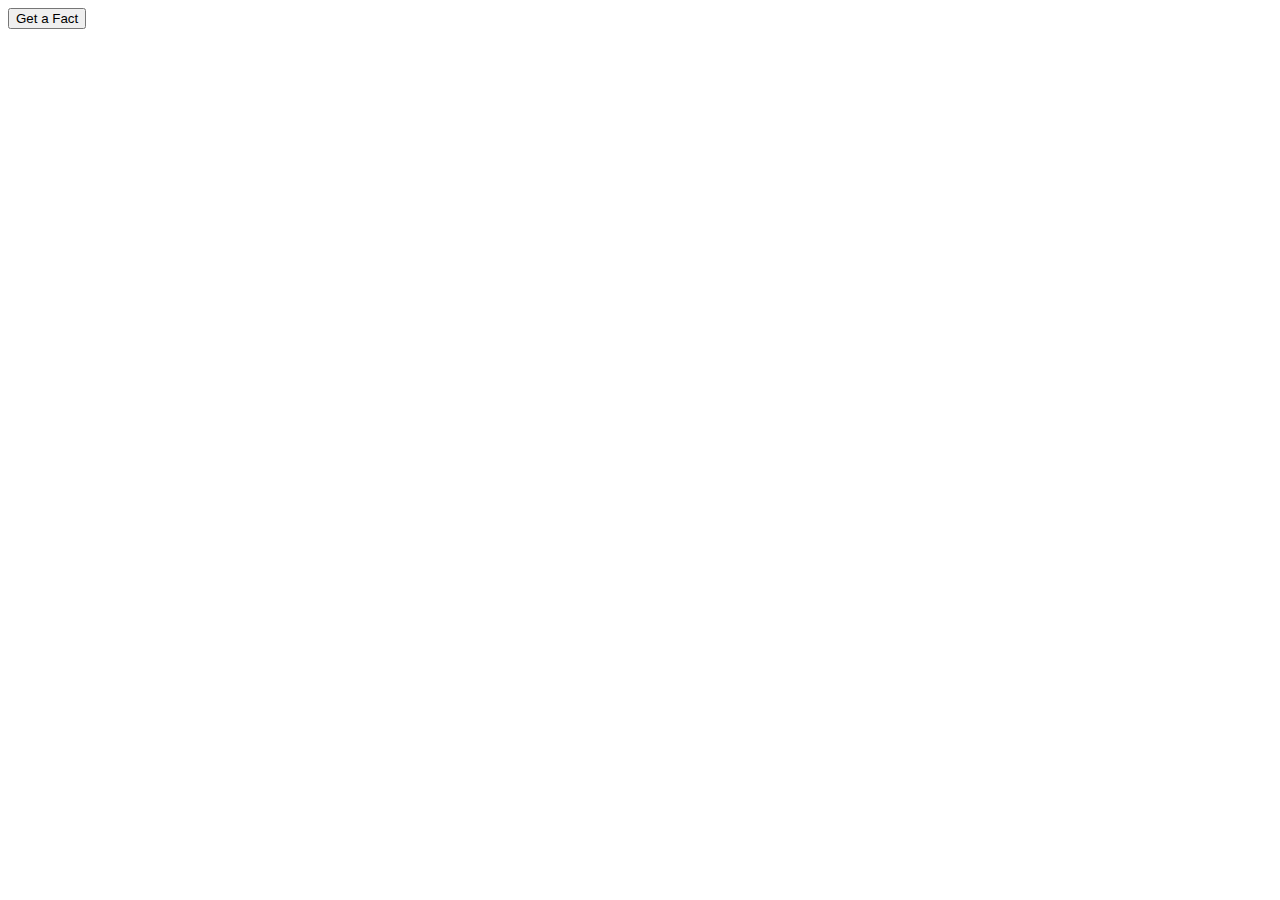
==== api call/index.html @ 22b0290f "api calls 18/12" ====
<!DOCTYPE html>
<html lang="en">

<head>
    <meta charset="UTF-8">
    <meta name="viewport" content="width=device-width, initial-scale=1.0">
    <title>Api calls</title>
    <link rel="stylesheet" href="style.css">
</head>

<body>
    <button id="btn">Get a Fact</button>
    <p id="fact"></p>
    <script src="app.js"></script>
</body>

</html>
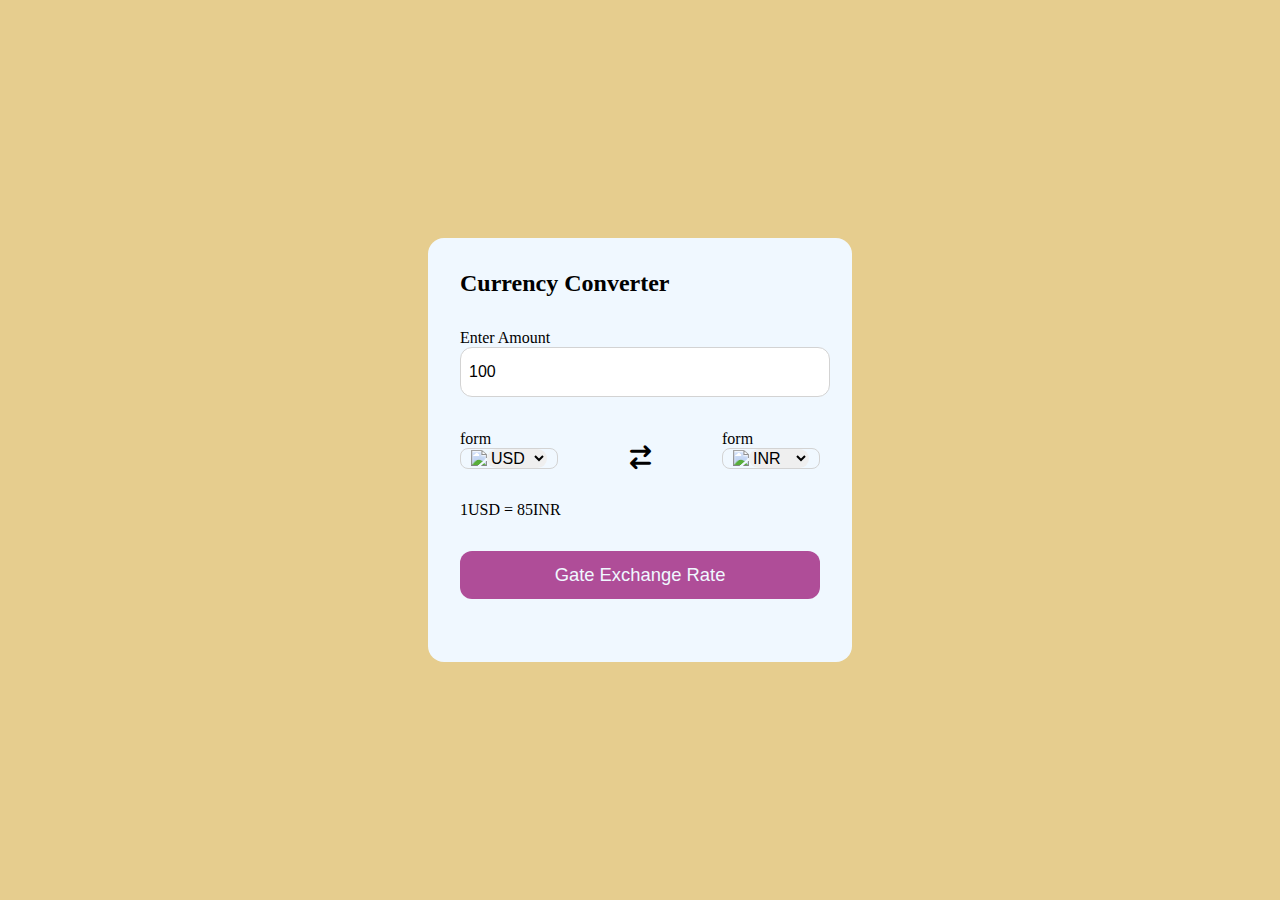
==== commit 1ca70683: "api calls 20/12" ====
--- a/api call/index.html
+++ b/api call/index.html
@@ -4,13 +4,50 @@
 <head>
     <meta charset="UTF-8">
     <meta name="viewport" content="width=device-width, initial-scale=1.0">
-    <title>Api calls</title>
+    <title>currency Converter</title>
     <link rel="stylesheet" href="style.css">
+    <link 
+    rel="stylesheet"
+     href="https://cdnjs.cloudflare.com/ajax/libs/font-awesome/6.7.2/css/all.min.css" 
+     integrity="sha512-Evv84Mr4kqVGRNSgIGL/F/aIDqQb7xQ2vcrdIwxfjThSH8CSR7PBEakCr51Ck+w+/U6swU2Im1vVX0SVk9ABhg=="
+     crossorigin="anonymous" 
+     referrerpolicy="no-referrer" />
 </head>
 
 <body>
-    <button id="btn">Get a Fact</button>
-    <p id="fact"></p>
+    <div class="container">
+        <h2>Currency Converter</h2>
+        <form>
+            <div class="amount">
+                <p>Enter Amount</p>
+                <input value="100" type="text" />
+            </div>
+            <div class="dropdown">
+                <div class="from">
+                    <p>form</p>
+                    <div class="select-container">
+                        <img src="https://flagsapi.com/US/flat/64.png">
+                        <select name="from">
+                           
+                        </select>
+                    </div>
+                </div>
+                <i class="fa-solid fa-arrow-right-arrow-left"></i>
+                <div class="to">
+                    <p>form</p>
+                    <div class="select-container">
+                        <img src="https://flagsapi.com/IN/flat/64.png">
+                            <select name="to">
+                          
+                        </select>
+                    </div>
+                </div>
+            </div>
+            <div class="msg">1USD = 85INR</div>
+            <button>Gate Exchange Rate</button>
+        </form>
+    </div>
+    <script src="codes.js"></script>
     <script src="app.js"></script>
 </body>
 
--- a/api call/style.css
+++ b/api call/style.css
@@ -0,0 +1,82 @@
+* {
+    margin: 0;
+    padding: 0;
+}
+
+body {
+    display: flex;
+    justify-content: center;
+    align-items: center;
+    min-height: 100vh;
+    background-color: #e6cd8e;
+}
+
+.container {
+    background-color: aliceblue;
+    padding: 2rem;
+    border-radius: 1rem;
+    min-height: 40vh;
+    width: 40vh;
+}
+
+form {
+    margin: 2rem 0 1rem 0;
+}
+
+ form select,
+ button,
+ input {
+    width: 100%;
+    border: none;
+    outline: none;
+    border-radius: 0.75rem;
+}
+
+form input {
+    border: 1px solid lightgray;
+    font-size: 1rem;
+    height: 3rem;
+    padding-left: 0.5rem;
+}
+
+.dropdown {
+    display: flex;
+    justify-content: space-between;
+    align-items: center;
+    margin-top: 2rem;
+}
+
+.dropdown i {
+    font-size: 1.5rem;
+    margin-top: 1rem;
+}
+
+.select-container img {
+    max-width: 2rem;
+}
+
+.select-container {
+    display: flex;
+    justify-content: center;
+    align-items: center;
+    width: 6rem;
+    border-radius: 0.5rem;
+    border:1px solid lightgray ;
+}
+
+.select-container select {
+    font-size: 1rem;
+    width: auto;
+}
+
+.msg {
+    margin: 2rem 0 2rem 0;
+}
+
+form button {
+    height: 3rem;
+    background-color: #af4d98;
+    color: aliceblue;
+    font-size: 1.15rem;
+    cursor: pointer;
+}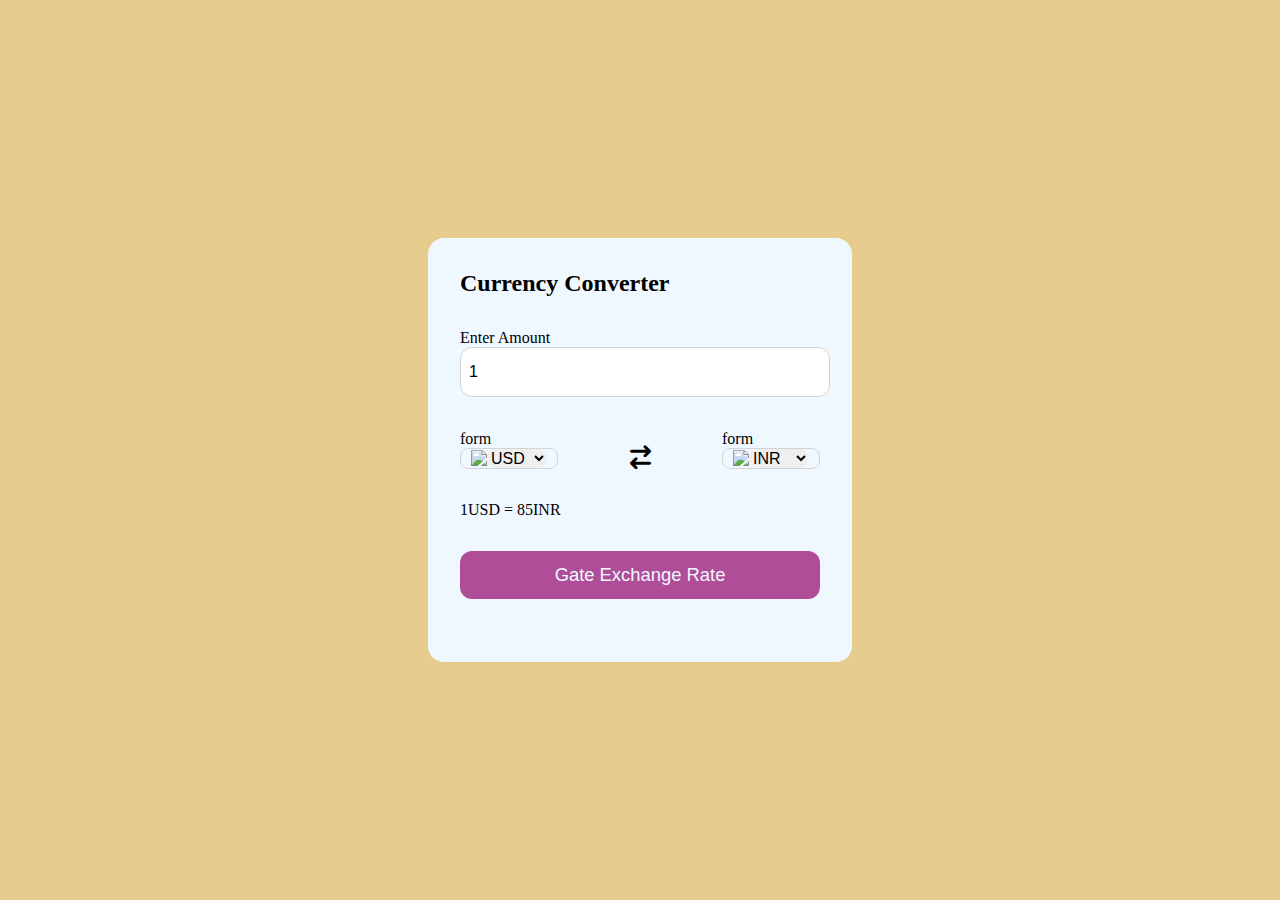
==== commit e65fa6eb: "ali calls program  24/12" ====
--- a/api call/index.html
+++ b/api call/index.html
@@ -20,7 +20,7 @@
         <form>
             <div class="amount">
                 <p>Enter Amount</p>
-                <input value="100" type="text" />
+                <input value="1" type="text" />
             </div>
             <div class="dropdown">
                 <div class="from">
